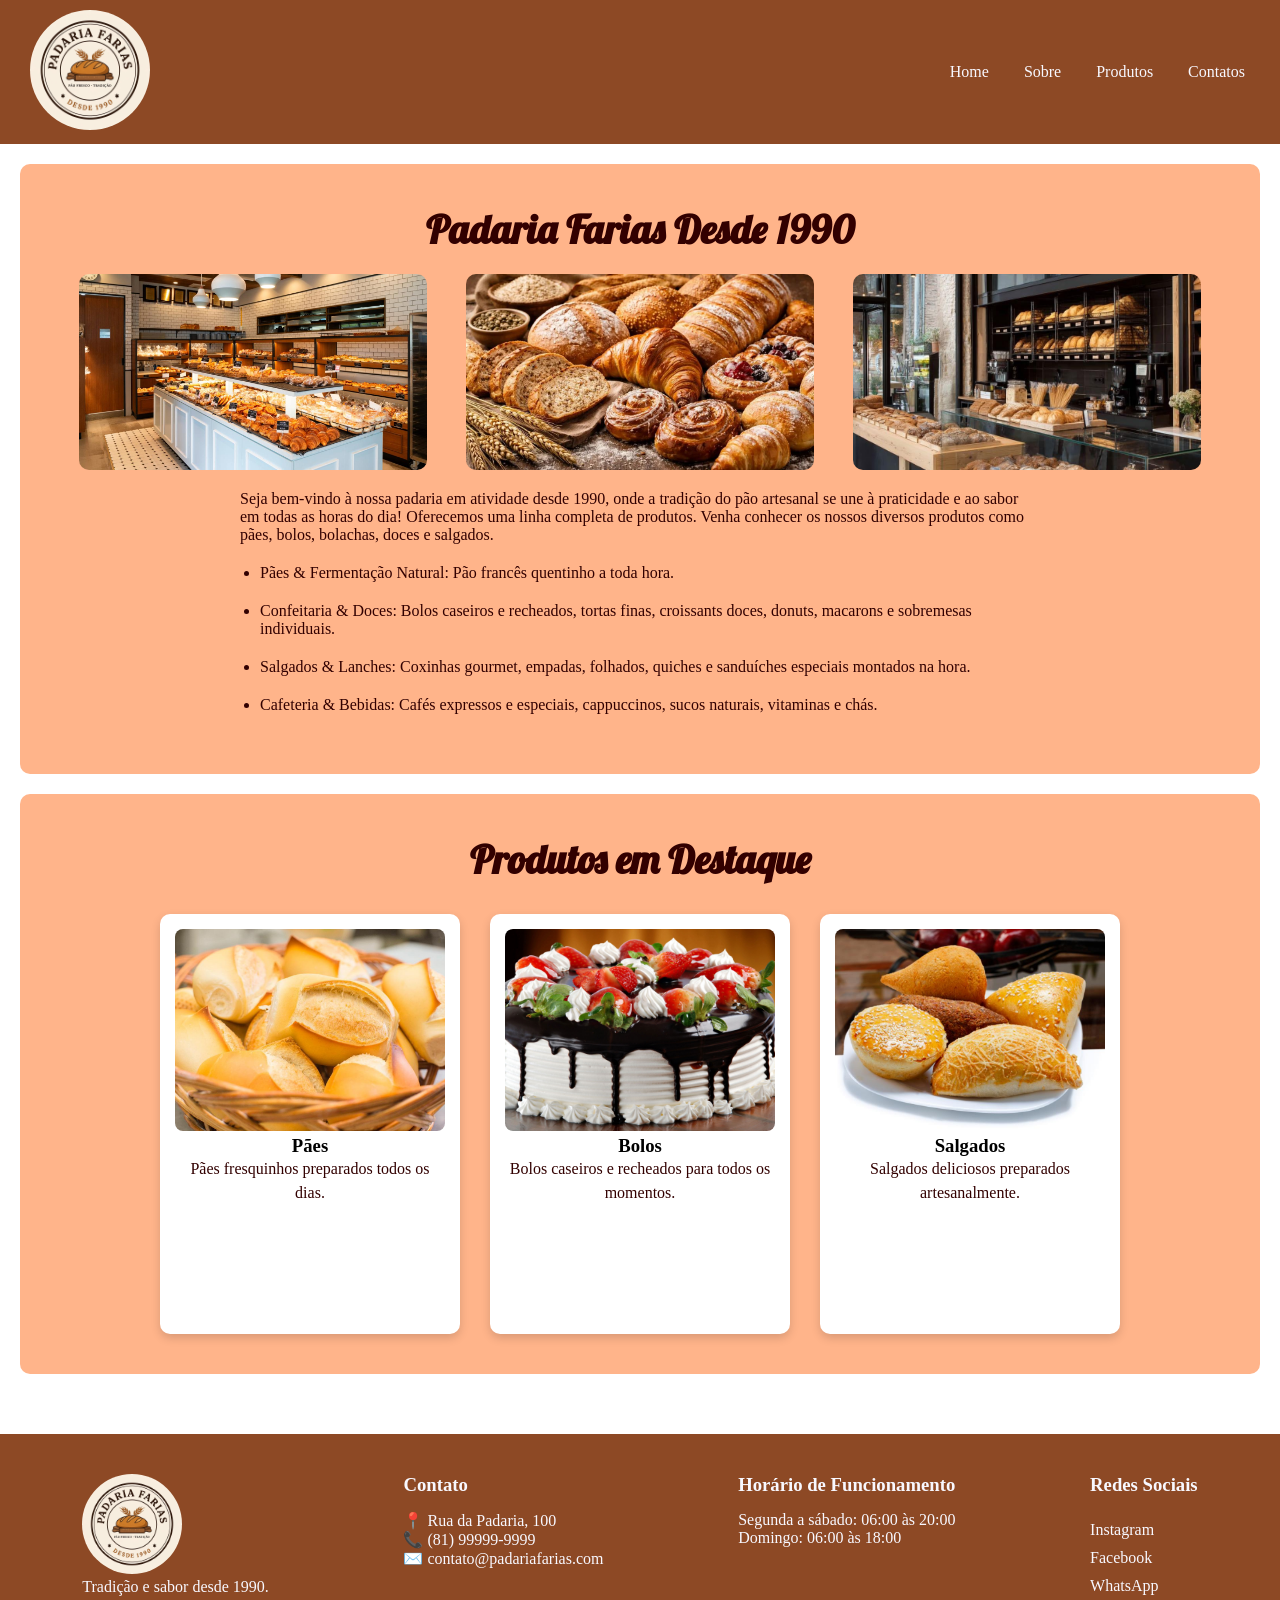
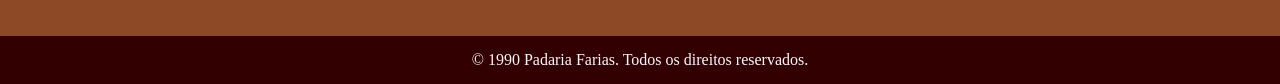
==== index.html @ 26b23daa "initial.commit" ====
<!DOCTYPE html>
<html lang="pt-BR">
<head>
    <meta charset="UTF-8">
    <meta name="viewport" content="width=device-width, initial-scale=1.0">
    <link rel="stylesheet" href="style.css">
    <link href="https://fonts.googleapis.com/css2?family=Lobster&display=swap" rel="stylesheet">
    <title>Projeto Padaria</title>
</head>
<body>
    <header>
        <div class="logo">
            <img src="img/logo.webp" alt="logo da padaria farias">
        </div>
        <nav>
            <a href="index.html">Home</a>
            <a href="sobre.html">Sobre</a>
            <a href="produtos.html">Produtos</a>
            <a href="contatos.html">Contatos</a>
        </nav>
    </header>
    <main>
        <section class="hero">
            <h1>Padaria Farias Desde 1990</h1>
            <div class="hero-imagens">
                <img src="img/hero-img1.webp" alt="">
                <img src="img/hero-img2.webp" alt="">
                <img src="img/hero-img3.webp" alt="">
            </div>
            <p>Seja bem-vindo à nossa padaria em atividade desde 1990, onde a tradição do pão artesanal se une à praticidade e ao sabor em todas as horas do dia! Oferecemos uma linha completa de produtos. Venha conhecer os nossos diversos produtos como pães, bolos, bolachas, doces e salgados.</p>
           <ul>
                <li>Pães & Fermentação Natural: Pão francês quentinho a toda hora.</li>
                <li>Confeitaria & Doces: Bolos caseiros e recheados, tortas finas, croissants doces, donuts, macarons e sobremesas individuais.</li>
                <li>Salgados & Lanches: Coxinhas gourmet, empadas, folhados, quiches e sanduíches especiais montados na hora.</li>
                <li>Cafeteria & Bebidas: Cafés expressos e especiais, cappuccinos, sucos naturais, vitaminas e chás.</li>
           </ul>
        </section>
        <section class="produtos">
            <h2>Produtos em Destaque</h2>

            <div class="produtos-container">

                <article class="card">
                    <img src="img/paes.webp" alt="Pães frescos">
                    <h3>Pães</h3>
                    <p>Pães fresquinhos preparados todos os dias.</p>
                </article>

                <article class="card">
                    <img src="img/bolo.webp" alt="Bolos">
                    <h3>Bolos</h3>
                    <p>Bolos caseiros e recheados para todos os momentos.</p>
                </article>

                <article class="card">
                    <img src="img/salgados.webp" alt="salgados de padaria">
                    <h3>Salgados</h3>
                    <p>Salgados deliciosos preparados artesanalmente.</p>
                </article>

            </div>
        </section>
    </main>
        

    <footer>
        <div class="footer-container">

            <div class="footer-logo">
                <img src="img/logo.webp" alt="Logo da Padaria Farias">
                <p>Tradição e sabor desde 1990.</p>
            </div>

            <div class="footer-contato">
                <h3>Contato</h3>
                <p>📍 Rua da Padaria, 100</p>
                <p>📞 (81) 99999-9999</p>
                <p>✉️ contato@padariafarias.com</p>
            </div>

            <div class="footer-horario">
                <h3>Horário de Funcionamento</h3>
                <p>Segunda a sábado: 06:00 às 20:00</p>
                <p>Domingo: 06:00 às 18:00</p>
            </div>

            <div class="footer-social">
                <h3>Redes Sociais</h3>
                <a href="">Instagram</a>
                <a href="">Facebook</a>
                <a href="">WhatsApp</a>
            </div>

        </div>

        <div class="footer-bottom">
            <p>&copy; 1990 Padaria Farias. Todos os direitos reservados.</p>
        </div>
    </footer>
</body>
</html>
---- style.css ----
* {
    box-sizing: border-box;
    margin: 0;
    padding: 0;
}
html,body {
    min-height:100%;
}
body {
    min-height:100vh;
    display: flex;
    flex-direction: column;
}
main {
    flex:1;
}

header {
    background-color: #8d4925;
    display: flex;
    justify-content: space-between;
    align-items: center;
    gap: 20px;
    padding: 10px 30px;
}
.logo img {
    width: 120px;
    border-radius: 50%;
}
header nav {
    display: flex;
    gap: 25px;
}
header nav a {
    color: #F8F8FF;
    text-decoration: none;
    padding:5px;
    transition:0.3s;
}
header nav a:hover {
    background-color: #ffb48a;
    border-radius: 5px;
    color: #8d4925;
   }
.hero {
    padding: 40px;
    margin:20px;
    text-align:left;
    background-color:#ffb48a;
    border-radius:10px;
}
.hero h1 {
    font-family: "Lobster", cursive;
    text-align: center;
    color:#320000;
    font-size:clamp(24px, 8vw, 40px);
    margin-bottom: 20px;
}

.hero p {
   color:#320000;
   max-width: 800px;
   margin:0 auto 20px;
    
}
.hero ul {
    color:#320000;
    max-width: 800px;
    margin: 0 auto;
    padding-left: 20px;
      
}
.hero li {
    margin-bottom: 20px;
}
.hero-imagens {
    display: flex;
    justify-content: space-around;
    align-items: center;
    margin-bottom:20px;
}
.hero-imagens img {
    width:30%;
    aspect-ratio: 16 / 9;
    object-fit: cover;
    border-radius: 10px;
}
.produtos {
    padding: 40px;
    margin: 20px;
    background-color:#ffb48a;
    border-radius: 10px;
}
.produtos h1 {
    font-family: "Lobster", cursive;
    text-align: center;
    color: #320000;
    font-size: clamp(28px, 8vw, 40px);
    margin-bottom: 30px;
}
.produtos h2 {
    font-family: "Lobster", cursive;
    text-align: center;
    color: #320000;
    font-size: clamp(28px, 6vw, 40px);
    margin-bottom: 30px;
}

.produtos-container {
    display: flex;
    justify-content: center;
    gap: 30px;
    flex-wrap: wrap;
}
.card {
    width: 30%;
    max-width: 300px;
    min-height: 420px;
    background-color: white;
    border-radius: 10px;
    padding: 15px;
    text-align: center;
    box-shadow: 0 4px 10px rgba(0, 0, 0, 0.15);
    transition: 0.3s;
}
.card h2 {
    color: #320000;
    font-size: 22px;
    margin: 15px 0 10px;
}
.card p {
    color: #320000;
    font-size: 16px;
    line-height: 1.5;
}
.card:hover {
    transform: translateY(-5px);
    box-shadow: 0 8px 18px rgba(0, 0, 0, 0.25);
}
.card img {
    width: 100%;
    aspect-ratio: 4 / 3;
    object-fit: cover;
    border-radius: 8px;
}
.sobre {
    padding: 40px;
    margin: 20px;
    background-color: #ffb48a;
    border-radius: 10px;
}
.sobre h1 {
    font-family: "Lobster", cursive;
    text-align: center;
    color: #320000;
    font-size: clamp(24px, 8vw, 40px);
    margin-bottom: 30px;
}
.sobre-container {
    display: flex;
    align-items: center;
    justify-content: center;
    gap: 40px;
}
.sobre-imagem {
    width: 45%;
    max-width: 500px;
}
.sobre-imagem img {
    width: 100%;
    border-radius: 10px;
}
.sobre-texto {
    width: 45%;
    max-width: 500px;
    color: #320000;
}

.sobre-texto h2 {
    margin-bottom: 15px;
}

.sobre-texto p {
    margin-bottom: 15px;
    line-height: 1.6;
}
.sobre-imagem figcaption {
    text-align: center;
    color: #320000;
    margin-top: 10px;
    font-style: italic;
}
footer {
    background-color: #8d4925;
    color: #F8F8FF;
    margin-top: 40px;
}
.footer-container {
    display: flex;
    justify-content: space-around;
    gap: 30px;
    padding: 40px 30px;
}
.footer-logo img {
    width: 100px;
    border-radius: 50%;
}
footer h3 {
    margin-bottom: 15px;
}
.footer-social {
    display: flex;
    flex-direction: column;
    gap: 10px;
}

.footer-social a {
    color: #F8F8FF;
    text-decoration: none;
}

.footer-social a:hover {
    color: #ffb48a;
}
.footer-bottom {
    text-align: center;
    padding: 15px;
    background-color: #320000;
}
.contatos-container {
    display: flex;
    justify-content: center;
}
.contatos h1 {
    font-family: "Lobster", cursive;
    text-align: center;
    color: #320000;
    font-size: clamp(28px, 8vw, 40px);
    margin-bottom: 30px;

}

.contatos form {
    width: 100%;
    max-width: 600px;
    display: flex;
    flex-direction: column;
    gap: 10px;
}

.contatos label {
    color: #320000;
    font-weight: bold;
}

.contatos input,
.contatos textarea {
    width: 100%;
    padding: 12px;
    border: 1px solid #8d4925;
    border-radius: 5px;
    font-size: 16px;
}

.contatos textarea {
    min-height: 150px;
    resize: vertical;
}
#mensagem-sucesso {
    color: green;
    font-weight: bold;
    margin-top: 15px;
    text-align: center;
}
.contatos button {
    background-color: #8d4925;
    color: #F8F8FF;
    width: 120px;
    border: none;
    padding:8px 16px;
    border-radius: 5px;
    font-size: 16px;
    cursor: pointer;
    transition: 0.3s;
}

.contatos button:hover {
    background-color: #320000;
}
@media (max-width:600px) {
    header {
        flex-direction: column;
    }
    header nav {
        flex-direction: column;
        text-align: center;
    }
    .hero-imagens {
        flex-direction: column;
       
    }
    .hero-imagens img {
         width:100%;
         margin: 10px;
    }
    .produtos-container {
        flex-direction: column;
        align-items: center;
    }
     .card {
        width: 100%;
        max-width: 350px;
    }
    .footer-container {
    flex-direction: column;
    text-align: center;
    align-items: center;
}
    .sobre-container {
    flex-direction: column;
}

    .sobre-imagem,.sobre-texto {
    width: 100%;
    max-width: 350px;
}
}
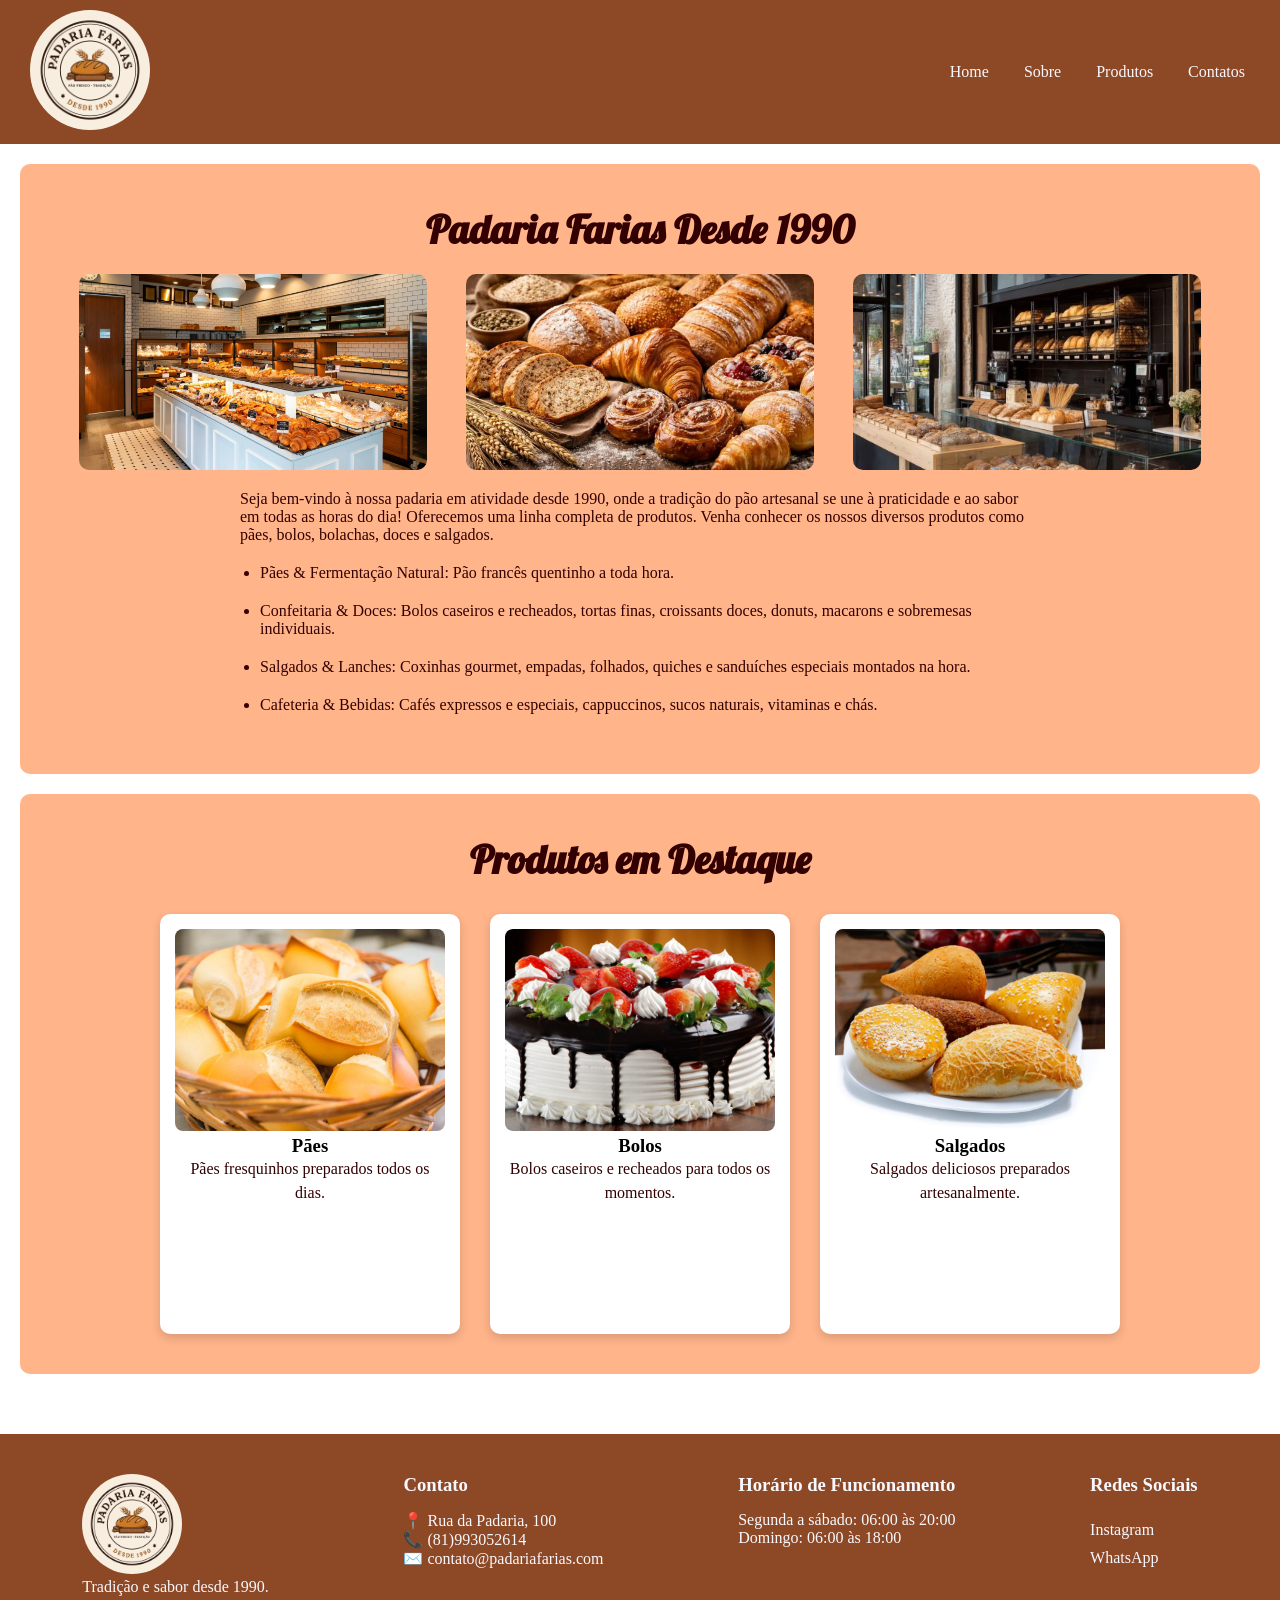
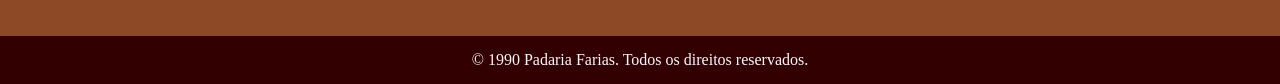
==== commit 3668f3cf: "atualizando pagina contatos" ====
--- a/index.html
+++ b/index.html
@@ -74,7 +74,7 @@
             <div class="footer-contato">
                 <h3>Contato</h3>
                 <p>📍 Rua da Padaria, 100</p>
-                <p>📞 (81) 99999-9999</p>
+                <p>📞 (81)993052614</p>
                 <p>✉️ contato@padariafarias.com</p>
             </div>
 
@@ -87,7 +87,6 @@
             <div class="footer-social">
                 <h3>Redes Sociais</h3>
                 <a href="">Instagram</a>
-                <a href="">Facebook</a>
                 <a href="">WhatsApp</a>
             </div>
 
--- a/style.css
+++ b/style.css
@@ -227,9 +227,33 @@
     padding: 15px;
     background-color: #320000;
 }
+.contatos {
+    padding: 40px;
+    margin: 20px;
+    background-color: #ffb48a;
+    border-radius: 10px;
+}
 .contatos-container {
     display: flex;
     justify-content: center;
+    gap: 30px;
+    flex-wrap: wrap;
+}
+.contato {
+    width: 200px;
+    padding: 20px;
+    background-color: white;
+    border-radius: 10px;
+    text-align: center;
+    box-shadow: 0 4px 10px rgba(0, 0, 0, 0.15);
+    transition: 0.5s;
+    text-decoration: none;
+    color: inherit;
+    cursor: pointer;
+}
+.contato:hover {
+    transform: translateY(-5px);
+    box-shadow: 0 8px 18px rgba(0, 0, 0, 0.25);
 }
 .contatos h1 {
     font-family: "Lobster", cursive;
@@ -237,55 +261,17 @@
     color: #320000;
     font-size: clamp(28px, 8vw, 40px);
     margin-bottom: 30px;
-
-}
-
-.contatos form {
-    width: 100%;
-    max-width: 600px;
-    display: flex;
-    flex-direction: column;
-    gap: 10px;
-}
-
-.contatos label {
-    color: #320000;
-    font-weight: bold;
-}
-
-.contatos input,
-.contatos textarea {
-    width: 100%;
-    padding: 12px;
-    border: 1px solid #8d4925;
-    border-radius: 5px;
-    font-size: 16px;
-}
-
-.contatos textarea {
-    min-height: 150px;
-    resize: vertical;
-}
-#mensagem-sucesso {
-    color: green;
-    font-weight: bold;
-    margin-top: 15px;
-    text-align: center;
-}
-.contatos button {
-    background-color: #8d4925;
-    color: #F8F8FF;
-    width: 120px;
-    border: none;
-    padding:8px 16px;
-    border-radius: 5px;
-    font-size: 16px;
-    cursor: pointer;
-    transition: 0.3s;
-}
-
-.contatos button:hover {
-    background-color: #320000;
+}
+.contato h2 {
+    color: #320000;
+    margin-bottom: 10px;
+    font-size: 22px;
+}
+
+.contato span {
+    font-size: 40px;
+    display: block;
+    margin-bottom: 10px;
 }
 @media (max-width:600px) {
     header {
